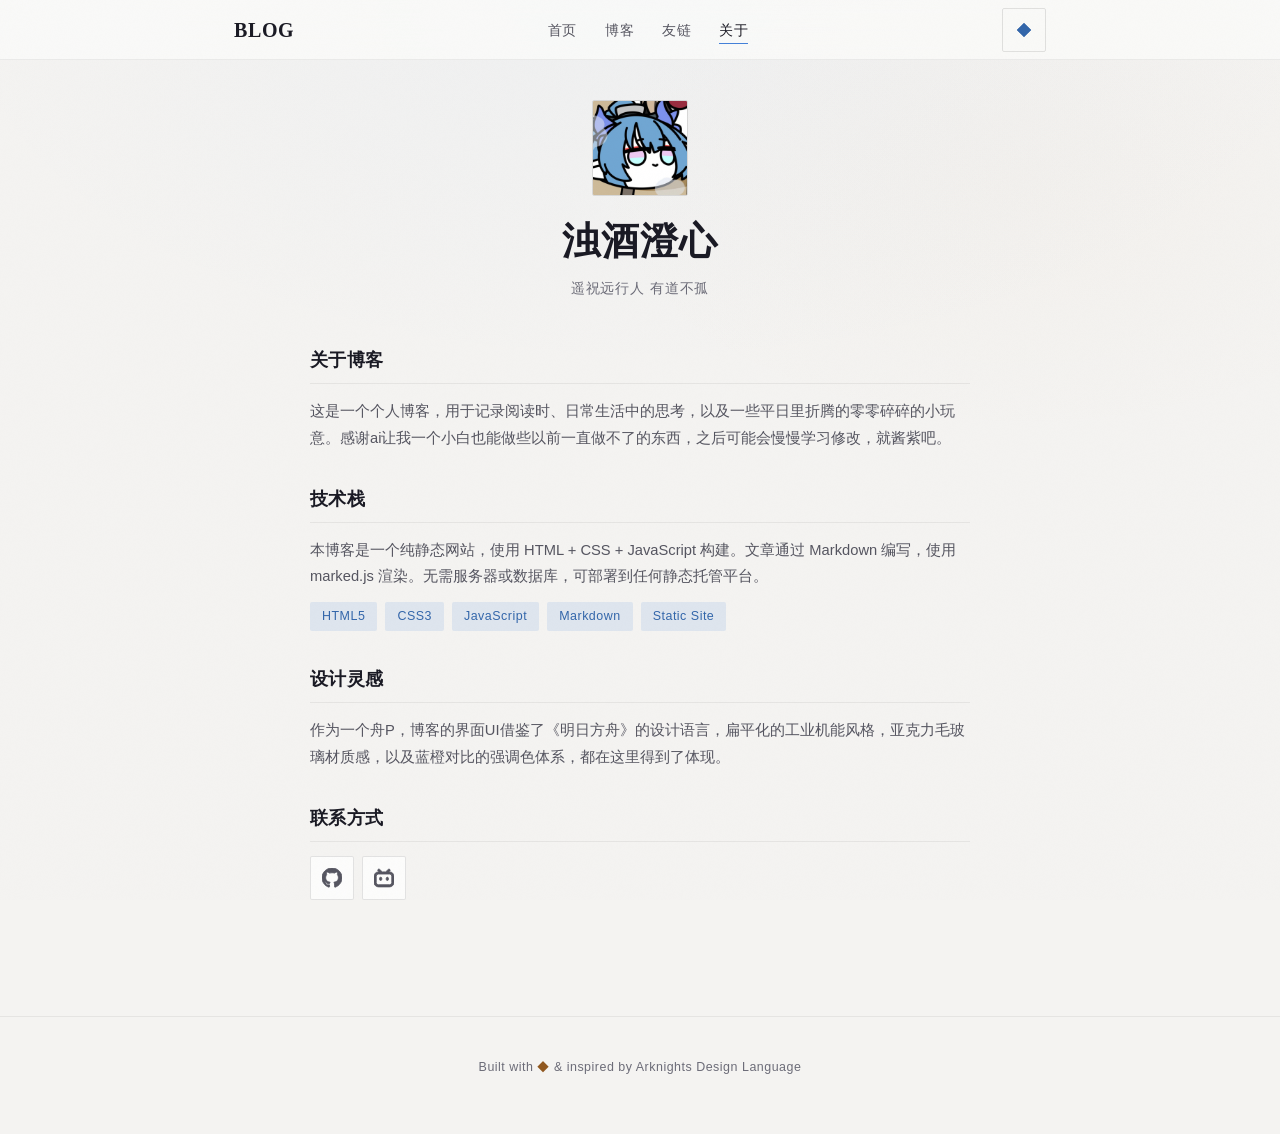
==== about.html @ 20bf6dd0 "Initial blog commit — Arknights-inspired static blog Co-Authored-By: Claude Opus 4.7 <noreply@anthro" ====
<!DOCTYPE html>
<html lang="zh-CN">
<head>
  <meta charset="UTF-8">
  <meta name="viewport" content="width=device-width, initial-scale=1.0">
  <meta name="description" content="关于我和这个博客">
  <meta property="og:title" content="关于 - 浊酒澄心">
  <meta property="og:description" content="遥祝远行人 有道不孤">
  <meta property="og:type" content="website">
  <meta name="twitter:card" content="summary">
  <link rel="icon" href="data:image/svg+xml,<svg xmlns='http://www.w3.org/2000/svg' viewBox='0 0 32 32'><rect width='32' height='32' rx='4' fill='%230d0d14'/><polygon points='16,6 22,16 16,26 10,16' fill='%235599ee'/></svg>">
  <title>关于 - 博客</title>
  <link rel="stylesheet" href="css/style.css">
  <script src="js/theme.js"></script>
  <script src="js/utils.js"></script>
</head>
<body>

  <a href="#main-content" class="skip-link">跳转到主要内容</a>

  <nav class="nav">
    <div class="nav-inner">
      <a href="index.html" class="nav-brand">BLOG</a>
      <ul class="nav-links">
        <li><a href="index.html">首页</a></li>
        <li><a href="blog.html">博客</a></li>
        <li><a href="links.html">友链</a></li>
        <li><a href="about.html" class="active">关于</a></li>
      </ul>
      <button class="nav-toggle" id="nav-toggle" aria-label="菜单" aria-expanded="false">
        <span></span>
      </button>
      <span id="theme-toggle-container"></span>
    </div>
  </nav>

  <main id="main-content" class="about-page">
    <header class="about-header">
      <div class="about-avatar">
        <img src="images/head.jpg" alt="头像">
      </div>
      <h1 class="about-name">浊酒澄心</h1>
      <p class="about-tagline">遥祝远行人 有道不孤</p>
    </header>

    <div class="about-body">
      <section class="about-section">
        <h2 class="about-section-title">关于博客</h2>
        <p>
          这是一个个人博客，用于记录阅读时、日常生活中的思考，以及一些平日里折腾的零零碎碎的小玩意。感谢ai让我一个小白也能做些以前一直做不了的东西，之后可能会慢慢学习修改，就酱紫吧。
        </p>
      </section>

      <section class="about-section">
        <h2 class="about-section-title">技术栈</h2>
        <p>
          本博客是一个纯静态网站，使用 HTML + CSS + JavaScript 构建。文章通过 Markdown 编写，使用 marked.js 渲染。无需服务器或数据库，可部署到任何静态托管平台。
        </p>
        <div class="about-tags">
          <span class="about-tag">HTML5</span>
          <span class="about-tag">CSS3</span>
          <span class="about-tag">JavaScript</span>
          <span class="about-tag">Markdown</span>
          <span class="about-tag">Static Site</span>
        </div>
      </section>

      <section class="about-section">
        <h2 class="about-section-title">设计灵感</h2>
        <p>
          作为一个舟P，博客的界面UI借鉴了《明日方舟》的设计语言，扁平化的工业机能风格，亚克力毛玻璃材质感，以及蓝橙对比的强调色体系，都在这里得到了体现。
        </p>
      </section>

      <section class="about-section">
        <h2 class="about-section-title">联系方式</h2>
        <div class="about-links">
          <!-- GitHub -->
          <a href="https://github.com/a1329425635" target="_blank" rel="noopener noreferrer" class="about-icon-link" title="GitHub" aria-label="GitHub 主页">
            <svg viewBox="0 0 24 24" fill-rule="evenodd" xmlns="http://www.w3.org/2000/svg">
              <path d="M12 0c6.63 0 12 5.276 12 11.79-.001 5.067-3.29 9.567-8.175 11.187-.6.118-.825-.25-.825-.56 0-.398.015-1.665.015-3.242 0-1.105-.375-1.813-.81-2.181 2.67-.295 5.475-1.297 5.475-5.822 0-1.297-.465-2.344-1.23-3.169.12-.295.54-1.503-.12-3.125 0 0-1.005-.324-3.3 1.209a11.32 11.32 0 00-3-.398c-1.02 0-2.04.133-3 .398-2.295-1.518-3.3-1.209-3.3-1.209-.66 1.622-.24 2.83-.12 3.125-.765.825-1.23 1.887-1.23 3.169 0 4.51 2.79 5.527 5.46 5.822-.345.294-.66.81-.765 1.577-.69.31-2.415.81-3.495-.973-.225-.354-.9-1.223-1.845-1.209-1.005.015-.405.56.015.781.51.28 1.095 1.327 1.23 1.666.24.663 1.02 1.93 4.035 1.385 0 .988.015 1.916.015 2.196 0 .31-.225.664-.825.56C3.303 21.374-.003 16.867 0 11.791 0 5.276 5.37 0 12 0z"/>
            </svg>
          </a>
          <!-- Bilibili -->
          <a href="https://space.bilibili.com/282047049" target="_blank" rel="noopener noreferrer" class="about-icon-link" title="Bilibili" aria-label="Bilibili 主页">
            <svg viewBox="0 0 24 24" fill-rule="evenodd" xmlns="http://www.w3.org/2000/svg">
              <path clip-rule="evenodd" d="M4.977 3.561a1.31 1.31 0 111.818-1.884l2.828 2.728c.08.078.149.163.205.254h4.277a1.32 1.32 0 01.205-.254l2.828-2.728a1.31 1.31 0 011.818 1.884L17.82 4.66h.848A5.333 5.333 0 0124 9.992v7.34a5.333 5.333 0 01-5.333 5.334H5.333A5.333 5.333 0 010 17.333V9.992a5.333 5.333 0 015.333-5.333h.781L4.977 3.56zm.356 3.67a2.667 2.667 0 00-2.666 2.667v7.529a2.667 2.667 0 002.666 2.666h13.334a2.667 2.667 0 002.666-2.666v-7.53a2.667 2.667 0 00-2.666-2.666H5.333zm1.334 5.192a1.333 1.333 0 112.666 0v1.192a1.333 1.333 0 11-2.666 0v-1.192zM16 11.09c-.736 0-1.333.597-1.333 1.333v1.192a1.333 1.333 0 102.666 0v-1.192c0-.736-.597-1.333-1.333-1.333z"/>
            </svg>
          </a>
        </div>
      </section>
    </div>
  </main>

  <footer class="footer">
    <div class="footer-inner">
      <p class="footer-text">
        Built with <span class="footer-accent">◆</span> &
        inspired by Arknights Design Language
      </p>
    </div>
  </footer>

</body>
</html>
---- css/style.css ----
/* ============================================================
   Arknights-Inspired Blog Design System
   Core palette: black/white/gray + blue & orange accents
   ============================================================ */

/* ----- CSS Custom Properties ----- */
:root {
  /* Background */
  --bg-deep: #08080c;
  --bg-primary: #0d0d14;
  --bg-secondary: #111318;
  --bg-elevated: #161820;
  --bg-card: rgba(18, 20, 28, 0.65);
  --bg-card-hover: rgba(24, 26, 36, 0.78);
  --bg-nav: rgba(8, 8, 14, 0.82);

  /* Text */
  --text-primary: #e6e6ed;
  --text-secondary: #9a9aa8;
  --text-muted: #888895;
  --text-dim: #5c5c6a;

  /* Accent - Blue (primary interactive) */
  --accent-blue: #5599ee;
  --accent-blue-bright: #6db3ff;
  --accent-blue-dim: #3366aa;
  --accent-blue-glow: rgba(85, 153, 238, 0.15);

  /* Accent - Orange/Amber (highlights, dates, special markers) */
  --accent-amber: #e0a050;
  --accent-amber-bright: #f0b860;
  --accent-amber-dim: #a07030;
  --accent-amber-glow: rgba(224, 160, 80, 0.12);

  /* Borders */
  --border-hairline: rgba(255, 255, 255, 0.05);
  --border-subtle: rgba(255, 255, 255, 0.08);
  --border-card: rgba(255, 255, 255, 0.10);
  --border-active: rgba(255, 255, 255, 0.15);

  /* Typography */
  --font-serif: 'Noto Serif SC', 'Source Han Serif SC', 'STSong', 'SimSun', Georgia, 'Times New Roman', serif;
  --font-sans: 'Noto Sans SC', 'Source Han Sans SC', 'PingFang SC', 'Microsoft YaHei', 'Helvetica Neue', Helvetica, Arial, sans-serif;
  --font-mono: 'JetBrains Mono', 'Fira Code', 'Cascadia Code', 'SF Mono', 'Consolas', 'Courier New', monospace;

  /* Spacing */
  --max-width: 860px;
  --max-width-narrow: 720px;
  --nav-height: 60px;

  /* Animation */
  --ease-out-expo: cubic-bezier(0.16, 1, 0.3, 1);
  --ease-out-quint: cubic-bezier(0.22, 1, 0.36, 1);
  --duration-fast: 150ms;
  --duration-normal: 300ms;
  --duration-slow: 380ms;
}

/* ----- Light Theme ----- */
[data-theme="light"] {
  --bg-deep: #f4f3f1;
  --bg-primary: #fafaf9;
  --bg-secondary: #f0efed;
  --bg-elevated: #e8e7e4;
  --bg-card: rgba(255, 255, 255, 0.72);
  --bg-card-hover: rgba(255, 255, 255, 0.9);
  --bg-nav: rgba(250, 250, 249, 0.88);

  --text-primary: #1a1a24;
  --text-secondary: #555560;
  --text-muted: #6c6c78;
  --text-dim: #9a9aa4;

  --accent-blue: #4480d8;
  --accent-blue-bright: #5590ee;
  --accent-blue-dim: #3366aa;
  --accent-blue-glow: rgba(68, 128, 216, 0.12);

  --accent-amber: #c07828;
  --accent-amber-bright: #d89038;
  --accent-amber-dim: #905820;
  --accent-amber-glow: rgba(192, 120, 40, 0.08);

  --border-hairline: rgba(0, 0, 0, 0.06);
  --border-subtle: rgba(0, 0, 0, 0.08);
  --border-card: rgba(0, 0, 0, 0.10);
  --border-active: rgba(0, 0, 0, 0.16);
}

/* Reduce noise in light mode */
[data-theme="light"] body::after {
  opacity: 0.012;
}

/* Light mode background gradient */
[data-theme="light"] body::before {
  background:
    radial-gradient(ellipse 80% 60% at 50% 0%, rgba(68, 128, 216, 0.03) 0%, transparent 70%),
    radial-gradient(ellipse 60% 50% at 80% 20%, rgba(192, 120, 40, 0.02) 0%, transparent 60%),
    var(--bg-deep);
}

/* Light mode hero glow */
[data-theme="light"] .hero::before {
  background: radial-gradient(circle, rgba(68, 128, 216, 0.04) 0%, transparent 70%);
}

/* Light mode card shadow */
[data-theme="light"] .post-card {
  box-shadow: 0 1px 3px rgba(0, 0, 0, 0.04), 0 1px 2px rgba(0, 0, 0, 0.03);
}
[data-theme="light"] .post-card:hover {
  box-shadow: 0 4px 16px rgba(0, 0, 0, 0.06), 0 1px 3px rgba(0, 0, 0, 0.04);
}

/* Light mode code & pre backgrounds */
[data-theme="light"] .post-body code {
  background: rgba(0, 0, 0, 0.05);
  color: var(--accent-amber);
}
[data-theme="light"] .post-body pre {
  background: rgba(0, 0, 0, 0.03);
}
[data-theme="light"] .post-body pre code {
  color: var(--text-secondary);
}

/* Light mode blockquote */
[data-theme="light"] .post-body blockquote {
  background: rgba(192, 120, 40, 0.05);
}

/* Light mode admin inputs */
[data-theme="light"] .admin-input {
  background: rgba(0, 0, 0, 0.03);
  color: var(--text-primary);
}
[data-theme="light"] .admin-input::placeholder {
  color: var(--text-dim);
}
[data-theme="light"] .admin-editor-preview {
  background: rgba(0, 0, 0, 0.02);
}

/* Light mode tag backgrounds */
[data-theme="light"] .post-card-tag,
[data-theme="light"] .post-tag {
  background: rgba(68, 128, 216, 0.08);
}
[data-theme="light"] .admin-post-item-status.published {
  background: rgba(68, 128, 216, 0.1);
}
[data-theme="light"] .admin-post-item-status.draft {
  background: rgba(192, 120, 40, 0.1);
}

/* Light mode scrollbar */
[data-theme="light"] ::-webkit-scrollbar-track {
  background: var(--bg-secondary);
}
[data-theme="light"] ::-webkit-scrollbar-thumb {
  background: rgba(0, 0, 0, 0.15);
}
[data-theme="light"] ::-webkit-scrollbar-thumb:hover {
  background: rgba(0, 0, 0, 0.25);
}

/* Light mode hr diamond background fix */
[data-theme="light"] .post-body hr::after {
  background: var(--bg-deep);
}

/* Light mode selection */
[data-theme="light"] ::selection {
  background: rgba(68, 128, 216, 0.18);
  color: var(--accent-blue-dim);
}

/* ----- Theme Toggle Button ----- */
.theme-toggle {
  display: flex;
  align-items: center;
  justify-content: center;
  width: 44px;
  height: 44px;
  background: none;
  border: 1px solid var(--border-card);
  border-radius: 2px;
  cursor: pointer;
  color: var(--text-muted);
  font-size: 0.85rem;
  transition: all var(--duration-fast) var(--ease-out-quint);
  position: relative;
  overflow: hidden;
  flex-shrink: 0;
}

.theme-toggle:hover {
  border-color: var(--border-active);
  color: var(--text-primary);
}

.theme-toggle-icon {
  position: relative;
  width: 16px;
  height: 16px;
  display: flex;
  align-items: center;
  justify-content: center;
  transition: transform var(--duration-normal) var(--ease-out-expo);
}

/* Dark mode: show moon-like diamond outline */
.theme-toggle-icon::before {
  content: '';
  width: 10px;
  height: 10px;
  border: 1.5px solid currentColor;
  transform: rotate(45deg);
  transition: all var(--duration-normal) var(--ease-out-expo);
}

/* Light mode: show filled diamond */
[data-theme="light"] .theme-toggle-icon::before {
  background: currentColor;
  border-color: currentColor;
}

[data-theme="light"] .theme-toggle {
  color: var(--accent-amber);
}
[data-theme="dark"] .theme-toggle,
:root .theme-toggle {
  color: var(--accent-blue-dim);
}

/* ----- Reset & Base ----- */
*,
*::before,
*::after {
  box-sizing: border-box;
  margin: 0;
  padding: 0;
}

html {
  scroll-behavior: smooth;
  -webkit-font-smoothing: antialiased;
  -moz-osx-font-smoothing: grayscale;
}

body {
  font-family: var(--font-sans);
  font-size: 16px;
  line-height: 1.7;
  color: var(--text-primary);
  background: var(--bg-deep);
  min-height: 100vh;
  transition: background var(--duration-normal) var(--ease-out-quint),
              color var(--duration-normal) var(--ease-out-quint);
  -webkit-tap-highlight-color: transparent;
}

/* ----- Background Texture Layer ----- */
body::before {
  content: '';
  position: fixed;
  inset: 0;
  z-index: -2;
  background:
    radial-gradient(ellipse 80% 60% at 50% 0%, rgba(85, 153, 238, 0.04) 0%, transparent 70%),
    radial-gradient(ellipse 60% 50% at 80% 20%, rgba(224, 160, 80, 0.02) 0%, transparent 60%),
    var(--bg-deep);
}

/* Noise grain overlay */
body::after {
  content: '';
  position: fixed;
  inset: 0;
  z-index: 9998;
  pointer-events: none;
  opacity: 0.028;
  background-image: url("data:image/svg+xml,%3Csvg viewBox='0 0 256 256' xmlns='http://www.w3.org/2000/svg'%3E%3Cfilter id='noise'%3E%3CfeTurbulence type='fractalNoise' baseFrequency='0.9' numOctaves='4' stitchTiles='stitch'/%3E%3C/filter%3E%3Crect width='100%25' height='100%25' filter='url(%23noise)'/%3E%3C/svg%3E");
  background-repeat: repeat;
  background-size: 256px 256px;
}

/* ----- Focus Styles ----- */
:focus-visible {
  outline: 2px solid var(--accent-blue);
  outline-offset: 2px;
}

:focus:not(:focus-visible) {
  outline: none;
}

/* ----- Skip Link ----- */
.skip-link {
  position: absolute;
  top: -100%;
  left: 16px;
  z-index: 10001;
  padding: 8px 16px;
  background: var(--accent-blue);
  color: #fff;
  font-size: 0.85rem;
  border-radius: 2px;
  text-decoration: none;
  font-family: var(--font-sans);
}
.skip-link:focus {
  top: 8px;
}

/* ----- Selection ----- */
::selection {
  background: var(--accent-blue-glow);
  color: var(--accent-blue-bright);
}

/* ----- Links ----- */
a {
  color: var(--accent-blue);
  text-decoration: none;
  transition: color var(--duration-fast) var(--ease-out-quint);
}
a:hover {
  color: var(--accent-blue-bright);
}

/* ----- Typography ----- */
h1, h2, h3, h4, h5, h6 {
  font-family: var(--font-serif);
  font-weight: 700;
  line-height: 1.35;
  color: var(--text-primary);
}

h1 { font-size: 2.6rem; letter-spacing: 0.02em; }
h2 { font-size: 2rem; letter-spacing: 0.01em; }
h3 { font-size: 1.5rem; }
h4 { font-size: 1.2rem; }

p { margin-bottom: 1rem; }

/* Screen reader only */
.sr-only {
  position: absolute;
  width: 1px;
  height: 1px;
  padding: 0;
  margin: -1px;
  overflow: hidden;
  clip: rect(0, 0, 0, 0);
  white-space: nowrap;
  border: 0;
}

/* ----- Navigation ----- */
.nav {
  position: fixed;
  top: 0;
  left: 0;
  right: 0;
  z-index: 1000;
  height: var(--nav-height);
  background: var(--bg-nav);
  backdrop-filter: blur(20px) saturate(180%);
  -webkit-backdrop-filter: blur(20px) saturate(180%);
  border-bottom: 1px solid var(--border-hairline);
  padding-top: env(safe-area-inset-top, 0px);
}

@supports (padding-top: env(safe-area-inset-top, 0px)) {
  .nav {
    height: calc(var(--nav-height) + env(safe-area-inset-top, 0px));
  }
}

.nav-inner {
  max-width: var(--max-width);
  margin: 0 auto;
  padding: 0 24px;
  height: 100%;
  display: flex;
  align-items: center;
  justify-content: space-between;
}

.nav-brand {
  font-family: var(--font-serif);
  font-size: 1.25rem;
  font-weight: 700;
  color: var(--text-primary);
  letter-spacing: 0.03em;
  transition: color var(--duration-fast);
}
.nav-brand:hover {
  color: var(--accent-blue-bright);
}

.nav-links {
  display: flex;
  gap: 28px;
  list-style: none;
  align-items: center;
}

.nav-links a {
  font-size: 0.875rem;
  color: var(--text-secondary);
  letter-spacing: 0.04em;
  text-transform: uppercase;
  position: relative;
  padding: 4px 0;
  transition: color var(--duration-fast);
}

.nav-links a::after {
  content: '';
  position: absolute;
  bottom: -2px;
  left: 0;
  width: 0;
  height: 1px;
  background: var(--accent-blue);
  transition: width var(--duration-normal) var(--ease-out-expo);
}

.nav-links a:hover,
.nav-links a.active {
  color: var(--text-primary);
}
.nav-links a:hover::after,
.nav-links a.active::after {
  width: 100%;
}

/* Mobile menu toggle */
.nav-toggle {
  display: none;
  background: none;
  border: 1px solid var(--border-card);
  color: var(--text-secondary);
  cursor: pointer;
  padding: 8px;
  border-radius: 2px;
  width: 44px;
  height: 44px;
  align-items: center;
  justify-content: center;
  flex-shrink: 0;
}

.nav-toggle:hover {
  border-color: var(--border-active);
  color: var(--text-primary);
}

.nav-toggle span {
  display: block;
  width: 18px;
  height: 1.5px;
  background: currentColor;
  position: relative;
  transition: background var(--duration-fast);
}

.nav-toggle span::before,
.nav-toggle span::after {
  content: '';
  position: absolute;
  left: 0;
  width: 100%;
  height: 1.5px;
  background: currentColor;
  transition: transform var(--duration-normal) var(--ease-out-quint);
}

.nav-toggle span::before { top: -6px; }
.nav-toggle span::after { top: 6px; }

/* Hamburger open state */
.nav-toggle.open span { background: transparent; }
.nav-toggle.open span::before { transform: translateY(6px) rotate(45deg); }
.nav-toggle.open span::after { transform: translateY(-6px) rotate(-45deg); }

/* ----- Hero Section ----- */
.hero {
  padding: 140px 24px 80px;
  text-align: center;
  position: relative;
  overflow: hidden;
}

.hero::before {
  content: '';
  position: absolute;
  top: 50%;
  left: 50%;
  transform: translate(-50%, -50%);
  width: 600px;
  height: 600px;
  background: radial-gradient(circle, rgba(85, 153, 238, 0.03) 0%, transparent 70%);
  pointer-events: none;
}

.hero-title {
  font-family: var(--font-serif);
  font-size: clamp(2.4rem, 5vw, 3.6rem);
  font-weight: 900;
  color: var(--text-primary);
  letter-spacing: 0.04em;
  margin-bottom: 16px;
  position: relative;
}

.hero-title-accent {
  color: var(--accent-blue);
}

.hero-subtitle {
  font-size: 1.05rem;
  color: var(--text-secondary);
  font-weight: 400;
  letter-spacing: 0.06em;
  margin-bottom: 32px;
}

/* Hero geometric decoration - corner brackets */
.hero-decoration {
  display: inline-block;
  position: relative;
  width: 60px;
  height: 60px;
  margin: 0 auto 8px;
  opacity: 0.5;
}

.hero-decoration::before,
.hero-decoration::after {
  content: '';
  position: absolute;
  width: 20px;
  height: 20px;
  border-color: var(--border-card);
  border-style: solid;
}
.hero-decoration::before {
  top: 0;
  left: 0;
  border-width: 1px 0 0 1px;
}
.hero-decoration::after {
  bottom: 0;
  right: 0;
  border-width: 0 1px 1px 0;
}

/* Hero diamond dots */
.hero-dots {
  display: flex;
  gap: 12px;
  justify-content: center;
  margin-top: 24px;
}

.hero-dot {
  width: 4px;
  height: 4px;
  background: var(--border-active);
  transform: rotate(45deg);
}

.hero-dot:nth-child(2) {
  background: var(--accent-blue-dim);
}
.hero-dot:nth-child(4) {
  background: var(--accent-amber-dim);
}

/* ----- Layout ----- */
.container {
  max-width: var(--max-width);
  margin: 0 auto;
  padding: 0 24px;
}

.container-narrow {
  max-width: var(--max-width-narrow);
}

/* ----- Post List Section ----- */
.post-list-section {
  padding: 0 0 80px;
}

.section-header {
  display: flex;
  align-items: center;
  gap: 16px;
  margin-bottom: 36px;
}

.section-header-line {
  flex: 1;
  height: 1px;
  background: var(--border-subtle);
}

.section-header-text {
  font-family: var(--font-sans);
  font-size: 0.75rem;
  color: var(--text-muted);
  letter-spacing: 0.1em;
  text-transform: uppercase;
  white-space: nowrap;
}

/* ----- Post Card ----- */
.post-card {
  display: block;
  position: relative;
  background: var(--bg-card);
  backdrop-filter: blur(12px);
  -webkit-backdrop-filter: blur(12px);
  border: 1px solid var(--border-card);
  border-radius: 2px;
  padding: 28px 32px;
  margin-bottom: 16px;
  transition:
    background var(--duration-normal) var(--ease-out-quint),
    border-color var(--duration-normal) var(--ease-out-quint),
    transform var(--duration-normal) var(--ease-out-quint);
  overflow: hidden;
}

.post-card::before {
  content: '';
  position: absolute;
  top: 0;
  left: 0;
  width: 3px;
  height: 0;
  background: var(--accent-blue);
  transition: height var(--duration-slow) var(--ease-out-expo);
}

.post-card:hover {
  background: var(--bg-card-hover);
  border-color: var(--border-active);
  transform: translateY(-2px);
}

.post-card:hover::before {
  height: 100%;
}

/* Card corner accent */
.post-card::after {
  content: '';
  position: absolute;
  top: 10px;
  right: 14px;
  width: 8px;
  height: 8px;
  border-right: 1px solid var(--border-hairline);
  border-top: 1px solid var(--border-hairline);
  opacity: 0;
  transition: opacity var(--duration-normal);
}
.post-card:hover::after {
  opacity: 1;
}

.post-card-meta {
  display: flex;
  align-items: center;
  gap: 14px;
  margin-bottom: 10px;
  font-size: 0.8rem;
  color: var(--text-muted);
}

.post-card-date {
  color: var(--accent-amber);
  font-family: var(--font-mono);
  font-size: 0.78rem;
  letter-spacing: 0.02em;
}

.post-card-tags {
  display: flex;
  gap: 8px;
  flex-wrap: wrap;
}

.post-card-tag {
  display: inline-block;
  font-size: 0.7rem;
  color: var(--accent-blue-dim);
  background: rgba(85, 153, 238, 0.08);
  padding: 2px 10px;
  border-radius: 2px;
  letter-spacing: 0.04em;
  text-transform: uppercase;
}

.post-card-title {
  font-family: var(--font-serif);
  font-size: 1.35rem;
  font-weight: 700;
  color: var(--text-primary);
  margin-bottom: 10px;
  letter-spacing: 0.01em;
  line-height: 1.4;
}

.post-card-excerpt {
  font-size: 0.9rem;
  color: var(--text-secondary);
  line-height: 1.65;
  display: -webkit-box;
  -webkit-line-clamp: 2;
  -webkit-box-orient: vertical;
  overflow: hidden;
}

.post-card-readmore {
  display: inline-flex;
  align-items: center;
  gap: 6px;
  margin-top: 14px;
  font-size: 0.8rem;
  color: var(--accent-blue);
  letter-spacing: 0.04em;
  text-transform: uppercase;
  transition: gap var(--duration-fast);
}

.post-card:hover .post-card-readmore {
  gap: 10px;
}

.post-card-readmore-arrow {
  display: inline-block;
  transition: transform var(--duration-fast);
}
.post-card:hover .post-card-readmore-arrow {
  transform: translateX(3px);
}

/* ----- Empty State ----- */
.empty-state {
  text-align: center;
  padding: 60px 24px;
  color: var(--text-muted);
}

.empty-state-icon {
  font-size: 3rem;
  margin-bottom: 16px;
  opacity: 0.4;
}

.empty-state-text {
  font-family: var(--font-serif);
  font-size: 1.1rem;
  color: var(--text-secondary);
}

/* ----- Single Post Page ----- */
.post-header {
  padding: 120px 24px 40px;
  text-align: center;
}

.post-header-back {
  display: inline-flex;
  align-items: center;
  gap: 6px;
  font-size: 0.8rem;
  color: var(--text-muted);
  letter-spacing: 0.06em;
  text-transform: uppercase;
  margin-bottom: 24px;
  transition: color var(--duration-fast);
}

.post-header-back:hover {
  color: var(--accent-blue);
}

.post-title {
  font-family: var(--font-serif);
  font-size: clamp(2rem, 4vw, 2.8rem);
  font-weight: 900;
  color: var(--text-primary);
  letter-spacing: 0.02em;
  line-height: 1.3;
  margin-bottom: 20px;
}

.post-meta {
  display: flex;
  align-items: center;
  justify-content: center;
  gap: 16px;
  flex-wrap: wrap;
  font-size: 0.85rem;
  color: var(--text-muted);
}

.post-meta-date {
  color: var(--accent-amber);
  font-family: var(--font-mono);
  font-size: 0.82rem;
}

.post-meta-sep {
  color: var(--text-dim);
}

.post-meta-reading {
  font-size: 0.8rem;
}

.post-tags {
  display: flex;
  gap: 8px;
  justify-content: center;
  margin-top: 14px;
}

.post-tag {
  font-size: 0.7rem;
  color: var(--accent-blue-dim);
  background: rgba(85, 153, 238, 0.08);
  padding: 3px 12px;
  border-radius: 2px;
  letter-spacing: 0.06em;
  text-transform: uppercase;
}

/* Post content area */
.post-content {
  padding: 0 24px 80px;
}

.post-body {
  max-width: var(--max-width-narrow);
  margin: 0 auto;
}

/* Post content typography */
.post-body h2 {
  font-size: 1.6rem;
  margin: 48px 0 16px;
  padding-bottom: 12px;
  border-bottom: 1px solid var(--border-hairline);
}

.post-body h3 {
  font-size: 1.25rem;
  margin: 36px 0 12px;
}

.post-body p {
  margin-bottom: 1.25rem;
  line-height: 1.85;
  color: var(--text-secondary);
}

.post-body strong {
  color: var(--text-primary);
}

.post-body a {
  border-bottom: 1px solid var(--accent-blue-dim);
}
.post-body a:hover {
  border-bottom-color: var(--accent-blue);
}

.post-body img {
  max-width: 100%;
  height: auto;
  border-radius: 2px;
  margin: 24px 0;
  border: 1px solid var(--border-subtle);
}

.post-body blockquote {
  margin: 24px 0;
  padding: 16px 24px;
  border-left: 3px solid var(--accent-amber);
  background: rgba(224, 160, 80, 0.04);
  font-style: italic;
  color: var(--text-secondary);
}

.post-body blockquote p {
  margin-bottom: 0;
}

.post-body code {
  font-family: var(--font-mono);
  font-size: 0.85em;
  background: rgba(255, 255, 255, 0.06);
  padding: 2px 6px;
  border-radius: 2px;
  color: var(--accent-amber);
}

.post-body pre {
  margin: 24px 0;
  padding: 20px 24px;
  background: rgba(0, 0, 0, 0.4);
  border: 1px solid var(--border-subtle);
  border-radius: 2px;
  overflow-x: auto;
  position: relative;
}

.post-body pre::before {
  content: '';
  position: absolute;
  top: 0;
  left: 0;
  width: 100%;
  height: 1px;
  background: linear-gradient(90deg, transparent, var(--border-card), transparent);
}

.post-body pre code {
  background: none;
  padding: 0;
  color: var(--text-secondary);
  font-size: 0.82rem;
  line-height: 1.6;
}

.post-body ul,
.post-body ol {
  margin: 16px 0;
  padding-left: 24px;
  color: var(--text-secondary);
}

.post-body li {
  margin-bottom: 6px;
}

.post-body ul li::marker {
  color: var(--accent-blue-dim);
}

.post-body hr {
  border: none;
  height: 1px;
  background: var(--border-hairline);
  margin: 48px 0;
  position: relative;
}

.post-body hr::after {
  content: '◆';
  position: absolute;
  top: 50%;
  left: 50%;
  transform: translate(-50%, -50%) rotate(45deg) scale(0.5);
  color: var(--text-dim);
  background: var(--bg-deep);
  padding: 0 12px;
  font-size: 0.5rem;
}

/* Post footer / back link */
.post-footer {
  text-align: center;
  padding: 40px 24px 80px;
  border-top: 1px solid var(--border-hairline);
}

/* ----- Footer ----- */
.footer {
  border-top: 1px solid var(--border-hairline);
  padding: 40px 24px;
  text-align: center;
}

.footer-inner {
  max-width: var(--max-width);
  margin: 0 auto;
  display: flex;
  flex-direction: column;
  gap: 8px;
  align-items: center;
}

.footer-text {
  font-size: 0.78rem;
  color: var(--text-muted);
  letter-spacing: 0.04em;
}

.footer-accent {
  color: var(--accent-amber-dim);
}

/* ----- Admin Panel ----- */
.admin-body {
  background: var(--bg-primary);
}

.admin-container {
  max-width: var(--max-width);
  margin: 0 auto;
  padding: 100px 24px 60px;
}

.admin-login {
  max-width: 400px;
  margin: 120px auto 0;
  text-align: center;
}

.admin-login-card {
  background: var(--bg-card);
  backdrop-filter: blur(12px);
  -webkit-backdrop-filter: blur(12px);
  border: 1px solid var(--border-card);
  border-radius: 2px;
  padding: 40px 32px;
}

.admin-login-title {
  font-family: var(--font-serif);
  font-size: 1.5rem;
  margin-bottom: 24px;
  color: var(--text-primary);
}

.admin-input {
  width: 100%;
  padding: 12px 16px;
  background: rgba(0, 0, 0, 0.3);
  border: 1px solid var(--border-card);
  border-radius: 2px;
  color: var(--text-primary);
  font-family: var(--font-sans);
  font-size: 0.9rem;
  outline: none;
  transition: border-color var(--duration-fast);
}

.admin-input:focus {
  border-color: var(--accent-blue);
}

.admin-input::placeholder {
  color: var(--text-dim);
}

.admin-btn {
  display: inline-flex;
  align-items: center;
  justify-content: center;
  gap: 8px;
  padding: 10px 24px;
  font-family: var(--font-sans);
  font-size: 0.85rem;
  font-weight: 600;
  letter-spacing: 0.04em;
  text-transform: uppercase;
  border: 1px solid;
  border-radius: 2px;
  cursor: pointer;
  transition: all var(--duration-fast) var(--ease-out-quint);
}

.admin-btn-primary {
  background: var(--accent-blue);
  border-color: var(--accent-blue);
  color: #fff;
}
.admin-btn-primary:hover {
  background: var(--accent-blue-bright);
  border-color: var(--accent-blue-bright);
}

.admin-btn-secondary {
  background: transparent;
  border-color: var(--border-card);
  color: var(--text-secondary);
}
.admin-btn-secondary:hover {
  border-color: var(--border-active);
  color: var(--text-primary);
}

.admin-btn-danger {
  background: transparent;
  border-color: rgba(220, 80, 60, 0.3);
  color: #d05040;
}
.admin-btn-danger:hover {
  background: rgba(220, 80, 60, 0.1);
  border-color: rgba(220, 80, 60, 0.5);
}

.admin-btn-small {
  padding: 6px 14px;
  font-size: 0.75rem;
}

.admin-toolbar {
  display: flex;
  align-items: center;
  justify-content: space-between;
  margin-bottom: 28px;
  flex-wrap: wrap;
  gap: 12px;
}

.admin-toolbar-title {
  font-family: var(--font-serif);
  font-size: 1.5rem;
  color: var(--text-primary);
}

.admin-toolbar-actions {
  display: flex;
  gap: 10px;
  flex-wrap: wrap;
}

/* Post list in admin */
.admin-post-list {
  display: flex;
  flex-direction: column;
  gap: 8px;
}

.admin-post-item {
  display: flex;
  align-items: center;
  justify-content: space-between;
  padding: 14px 20px;
  background: var(--bg-card);
  border: 1px solid var(--border-subtle);
  border-radius: 2px;
  gap: 16px;
  transition: border-color var(--duration-fast);
}

.admin-post-item:hover {
  border-color: var(--border-card);
}

.admin-post-info {
  flex: 1;
  min-width: 0;
}

.admin-post-item-title {
  font-family: var(--font-serif);
  font-size: 0.95rem;
  color: var(--text-primary);
  white-space: nowrap;
  overflow: hidden;
  text-overflow: ellipsis;
}

.admin-post-item-meta {
  font-size: 0.75rem;
  color: var(--text-muted);
  margin-top: 2px;
}

.admin-post-item-status {
  font-size: 0.7rem;
  padding: 2px 8px;
  border-radius: 2px;
  letter-spacing: 0.04em;
}

.admin-post-item-status.published {
  color: var(--accent-blue-dim);
  background: rgba(85, 153, 238, 0.1);
}

.admin-post-item-status.draft {
  color: var(--accent-amber-dim);
  background: rgba(224, 160, 80, 0.1);
}

.admin-post-actions {
  display: flex;
  gap: 8px;
  flex-shrink: 0;
}

/* Editor */
.admin-editor {
  background: var(--bg-card);
  backdrop-filter: blur(12px);
  -webkit-backdrop-filter: blur(12px);
  border: 1px solid var(--border-card);
  border-radius: 2px;
  padding: 28px;
  margin-top: 16px;
}

.admin-editor-header {
  margin-bottom: 20px;
}

.admin-editor-title {
  font-family: var(--font-serif);
  font-size: 1.25rem;
  color: var(--text-primary);
  margin-bottom: 4px;
}

.admin-form-group {
  margin-bottom: 18px;
}

.admin-label {
  display: block;
  font-size: 0.75rem;
  color: var(--text-muted);
  letter-spacing: 0.06em;
  text-transform: uppercase;
  margin-bottom: 6px;
}

.admin-input-row {
  display: grid;
  grid-template-columns: 1fr 1fr;
  gap: 14px;
}

textarea.admin-input {
  resize: vertical;
  min-height: 360px;
  font-family: var(--font-mono);
  font-size: 0.85rem;
  line-height: 1.7;
}

.admin-editor-preview {
  margin-top: 24px;
  padding: 28px;
  background: rgba(0, 0, 0, 0.2);
  border: 1px solid var(--border-hairline);
  border-radius: 2px;
}

.admin-editor-preview-title {
  font-size: 0.75rem;
  color: var(--text-muted);
  letter-spacing: 0.08em;
  text-transform: uppercase;
  margin-bottom: 16px;
  padding-bottom: 12px;
  border-bottom: 1px solid var(--border-hairline);
}

.admin-editor-actions {
  display: flex;
  gap: 10px;
  margin-top: 20px;
  flex-wrap: wrap;
}

/* Toast notification */
.toast {
  position: fixed;
  bottom: 24px;
  right: 24px;
  z-index: 10000;
  padding: 12px 24px;
  background: var(--bg-elevated);
  border: 1px solid var(--border-card);
  border-radius: 2px;
  color: var(--text-primary);
  font-size: 0.85rem;
  backdrop-filter: blur(12px);
  -webkit-backdrop-filter: blur(12px);
  animation: toastIn var(--duration-normal) var(--ease-out-quint);
  box-shadow: 0 8px 32px rgba(0, 0, 0, 0.4);
}

.toast.success {
  border-left: 3px solid var(--accent-blue);
}

.toast.error {
  border-left: 3px solid #d05040;
}

.toast-out {
  animation: toastOut var(--duration-normal) var(--ease-out-quint) forwards;
}

/* ----- Scrollbar ----- */
::-webkit-scrollbar {
  width: 6px;
}
::-webkit-scrollbar-track {
  background: var(--bg-deep);
}
::-webkit-scrollbar-thumb {
  background: var(--border-active);
  border-radius: 3px;
}
::-webkit-scrollbar-thumb:hover {
  background: var(--text-dim);
}

/* ----- Animations ----- */
@keyframes fadeInUp {
  from {
    opacity: 0;
    transform: translateY(20px);
  }
  to {
    opacity: 1;
    transform: translateY(0);
  }
}

@keyframes fadeIn {
  from { opacity: 0; }
  to { opacity: 1; }
}

@keyframes toastIn {
  from {
    opacity: 0;
    transform: translateY(12px);
  }
  to {
    opacity: 1;
    transform: translateY(0);
  }
}

@keyframes toastOut {
  from {
    opacity: 1;
    transform: translateY(0);
  }
  to {
    opacity: 0;
    transform: translateY(12px);
  }
}

@keyframes skeletonPulse {
  0%, 100% { opacity: 0.4; }
  50% { opacity: 0.7; }
}

.animate-in {
  animation: fadeInUp var(--duration-slow) var(--ease-out-quint) both;
}

/* Staggered animation for post cards */
.post-card:nth-child(1) { animation-delay: 0ms; }
.post-card:nth-child(2) { animation-delay: 60ms; }
.post-card:nth-child(3) { animation-delay: 120ms; }
.post-card:nth-child(4) { animation-delay: 180ms; }
.post-card:nth-child(5) { animation-delay: 240ms; }

/* ----- Reduced Motion ----- */
@media (prefers-reduced-motion: reduce) {
  *,
  *::before,
  *::after {
    animation-duration: 0.01ms !important;
    animation-iteration-count: 1 !important;
    transition-duration: 0.01ms !important;
  }

  html {
    scroll-behavior: auto;
  }

  .animate-in {
    animation: none;
    opacity: 1;
  }

  .post-card {
    animation: none;
    opacity: 1;
  }
}

/* ----- Loading Skeleton ----- */
.skeleton {
  background: var(--bg-card);
  border: 1px solid var(--border-subtle);
  border-radius: 2px;
  animation: skeletonPulse 1.6s ease-in-out infinite;
}

.post-card-skeleton {
  padding: 28px 32px;
  margin-bottom: 16px;
}

.post-card-skeleton .sk-line {
  height: 14px;
  background: var(--border-active);
  border-radius: 2px;
  margin-bottom: 12px;
}

.post-card-skeleton .sk-line:first-child {
  width: 120px;
  height: 12px;
  margin-bottom: 14px;
}

.post-card-skeleton .sk-line:nth-child(2) {
  width: 70%;
  height: 20px;
  margin-bottom: 10px;
}

.post-card-skeleton .sk-line:nth-child(3) {
  width: 90%;
  height: 14px;
}

.post-card-skeleton .sk-line:nth-child(4) {
  width: 50%;
  height: 14px;
  margin-bottom: 0;
}

/* Admin panel loading */
.admin-skeleton {
  padding: 16px 0;
}

/* ----- Pagination ----- */
.pagination {
  display: flex;
  justify-content: center;
  gap: 8px;
  margin-top: 32px;
}

.pagination-btn {
  display: inline-flex;
  align-items: center;
  justify-content: center;
  width: 36px;
  height: 36px;
  font-size: 0.8rem;
  color: var(--text-secondary);
  background: var(--bg-card);
  border: 1px solid var(--border-subtle);
  border-radius: 2px;
  cursor: pointer;
  transition: all var(--duration-fast);
}

.pagination-btn:hover {
  border-color: var(--border-active);
  color: var(--text-primary);
}

.pagination-btn.active {
  background: var(--accent-blue);
  border-color: var(--accent-blue);
  color: #fff;
}

/* ----- Search bar (optional) ----- */
.search-bar {
  margin-bottom: 28px;
}

.search-input {
  width: 100%;
  padding: 12px 16px 12px 40px;
  background: var(--bg-card);
  border: 1px solid var(--border-card);
  border-radius: 2px;
  color: var(--text-primary);
  font-family: var(--font-sans);
  font-size: 0.9rem;
  outline: none;
  backdrop-filter: blur(12px);
  -webkit-backdrop-filter: blur(12px);
  transition: border-color var(--duration-fast);
}

.search-input:focus {
  border-color: var(--accent-blue);
}

.search-input::placeholder {
  color: var(--text-dim);
}

.search-wrapper {
  position: relative;
}

.search-icon {
  position: absolute;
  left: 14px;
  top: 50%;
  transform: translateY(-50%);
  color: var(--text-dim);
  font-size: 0.9rem;
  pointer-events: none;
}

/* ----- Tag Filter Bar (Blog page) ----- */
.tag-filter {
  display: flex;
  flex-wrap: wrap;
  gap: 10px;
  margin-bottom: 24px;
}

.tag-filter-btn {
  display: inline-block;
  padding: 6px 16px;
  font-size: 0.78rem;
  font-family: var(--font-sans);
  color: var(--text-muted);
  background: var(--bg-card);
  border: 1px solid var(--border-card);
  border-radius: 2px;
  cursor: pointer;
  letter-spacing: 0.04em;
  text-transform: uppercase;
  transition: all var(--duration-fast) var(--ease-out-quint);
  backdrop-filter: blur(8px);
  -webkit-backdrop-filter: blur(8px);
}

.tag-filter-btn:hover {
  color: var(--text-primary);
  border-color: var(--border-active);
}

.tag-filter-btn.active {
  color: #fff;
  background: var(--accent-blue);
  border-color: var(--accent-blue);
}

.tag-filter-count {
  margin-left: 4px;
  opacity: 0.6;
  font-size: 0.7rem;
}

/* ----- Blog Page ----- */
.blog-page-header {
  padding: 100px 24px 24px;
  text-align: center;
}

.blog-page-title {
  font-family: var(--font-serif);
  font-size: clamp(1.6rem, 3vw, 2.2rem);
  font-weight: 900;
  color: var(--text-primary);
  letter-spacing: 0.03em;
  margin-bottom: 8px;
}

.blog-page-subtitle {
  font-size: 0.85rem;
  color: var(--text-muted);
  letter-spacing: 0.06em;
}

/* ----- Link Cards (友链) ----- */
.links-page {
  padding: 100px 24px 80px;
}

.links-header {
  text-align: center;
  margin-bottom: 44px;
}

.links-title {
  font-family: var(--font-serif);
  font-size: clamp(1.8rem, 3vw, 2.4rem);
  font-weight: 900;
  color: var(--text-primary);
  letter-spacing: 0.03em;
  margin-bottom: 12px;
}

.links-subtitle {
  font-size: 0.9rem;
  color: var(--text-muted);
  letter-spacing: 0.06em;
}

.links-grid {
  display: grid;
  grid-template-columns: repeat(2, 1fr);
  gap: 16px;
  max-width: var(--max-width);
  margin: 0 auto;
}

.link-card {
  display: flex;
  align-items: flex-start;
  gap: 16px;
  padding: 22px 24px;
  background: var(--bg-card);
  backdrop-filter: blur(12px);
  -webkit-backdrop-filter: blur(12px);
  border: 1px solid var(--border-card);
  border-radius: 2px;
  text-decoration: none;
  transition: all var(--duration-normal) var(--ease-out-quint);
  position: relative;
  overflow: hidden;
}

.link-card::before {
  content: '';
  position: absolute;
  top: 0;
  left: 0;
  width: 2px;
  height: 0;
  background: var(--accent-blue);
  transition: height var(--duration-slow) var(--ease-out-expo);
}

.link-card:hover {
  background: var(--bg-card-hover);
  border-color: var(--border-active);
  transform: translateY(-1px);
}

.link-card:hover::before {
  height: 100%;
}

.link-card-avatar {
  width: 44px;
  height: 44px;
  border-radius: 2px;
  background: var(--bg-elevated);
  border: 1px solid var(--border-subtle);
  display: flex;
  align-items: center;
  justify-content: center;
  flex-shrink: 0;
  font-family: var(--font-serif);
  font-size: 1.2rem;
  color: var(--accent-blue);
  font-weight: 700;
}

.link-card-info {
  flex: 1;
  min-width: 0;
}

.link-card-name {
  font-family: var(--font-serif);
  font-size: 0.95rem;
  font-weight: 700;
  color: var(--text-primary);
  margin-bottom: 4px;
}

.link-card-desc {
  font-size: 0.8rem;
  color: var(--text-muted);
  line-height: 1.5;
  display: -webkit-box;
  -webkit-line-clamp: 2;
  -webkit-box-orient: vertical;
  overflow: hidden;
}

.link-card-arrow {
  font-size: 0.9rem;
  color: var(--text-dim);
  flex-shrink: 0;
  margin-top: 12px;
  transition: all var(--duration-fast);
}

.link-card:hover .link-card-arrow {
  color: var(--accent-blue);
  transform: translateX(2px);
}

/* ----- About Page ----- */
.about-page {
  padding: 100px 24px 80px;
}

.about-header {
  text-align: center;
  margin-bottom: 48px;
}

.about-avatar {
  width: 96px;
  height: 96px;
  margin: 0 auto 20px;
  border-radius: 2px;
  overflow: hidden;
  border: 1px solid var(--border-card);
}

.about-avatar img {
  width: 100%;
  height: 100%;
  object-fit: cover;
  display: block;
}

.about-name {
  font-family: var(--font-serif);
  font-size: clamp(1.8rem, 3vw, 2.4rem);
  font-weight: 900;
  color: var(--text-primary);
  letter-spacing: 0.03em;
  margin-bottom: 8px;
}

.about-tagline {
  font-size: 0.9rem;
  color: var(--text-muted);
  letter-spacing: 0.06em;
}

.about-body {
  max-width: 660px;
  margin: 0 auto;
}

.about-section {
  margin-bottom: 36px;
}

.about-section-title {
  font-family: var(--font-serif);
  font-size: 1.15rem;
  font-weight: 700;
  color: var(--text-primary);
  margin-bottom: 14px;
  padding-bottom: 10px;
  border-bottom: 1px solid var(--border-hairline);
  letter-spacing: 0.02em;
}

.about-section p {
  font-size: 0.92rem;
  color: var(--text-secondary);
  line-height: 1.8;
  margin-bottom: 12px;
}

/* Skill/interests tags */
.about-tags {
  display: flex;
  flex-wrap: wrap;
  gap: 8px;
}

.about-tag {
  font-size: 0.78rem;
  color: var(--accent-blue-dim);
  background: var(--accent-blue-glow);
  padding: 4px 12px;
  border-radius: 2px;
  letter-spacing: 0.04em;
}

/* Contact icon links */
.about-links {
  display: flex;
  flex-wrap: wrap;
  gap: 8px;
}

.about-icon-link {
  display: flex;
  align-items: center;
  justify-content: center;
  width: 44px;
  height: 44px;
  background: var(--bg-card);
  border: 1px solid var(--border-card);
  border-radius: 2px;
  color: var(--text-secondary);
  text-decoration: none;
  transition: all var(--duration-fast) var(--ease-out-quint);
  backdrop-filter: blur(8px);
  -webkit-backdrop-filter: blur(8px);
}

.about-icon-link:hover {
  border-color: var(--accent-blue);
  color: var(--accent-blue);
  transform: translateY(-2px);
}

.about-icon-link svg {
  width: 20px;
  height: 20px;
  fill: currentColor;
  stroke: currentColor;
}

/* ----- Responsive ----- */
@media (max-width: 768px) {
  /* Mobile nav: show hamburger */
  .nav-toggle {
    display: flex;
  }

  .nav-links {
    position: fixed;
    top: var(--nav-height);
    left: 0;
    right: 0;
    flex-direction: column;
    background: var(--bg-nav);
    backdrop-filter: blur(20px) saturate(180%);
    -webkit-backdrop-filter: blur(20px) saturate(180%);
    border-bottom: 1px solid var(--border-hairline);
    padding: 8px 0;
    gap: 0;
    transform: translateY(-120%);
    opacity: 0;
    transition: transform var(--duration-normal) var(--ease-out-quint),
                opacity var(--duration-normal) var(--ease-out-quint);
    z-index: -1;
  }

  .nav-links.open {
    transform: translateY(0);
    opacity: 1;
  }

  .nav-links a {
    display: block;
    padding: 14px 24px;
    font-size: 0.9rem;
    border-bottom: 1px solid var(--border-hairline);
  }

  .nav-links a::after {
    display: none;
  }

  .nav-links a:hover,
  .nav-links a.active {
    background: var(--bg-card);
  }

  .hero {
    padding: 100px 20px 50px;
  }

  .post-card {
    padding: 20px;
  }

  .post-card-title {
    font-size: 1.15rem;
  }

  .post-content {
    padding: 0 16px 60px;
  }

  .post-body {
    font-size: 0.95rem;
  }

  .admin-input-row {
    grid-template-columns: 1fr;
  }

  .admin-post-item {
    flex-direction: column;
    align-items: flex-start;
  }

  .admin-post-actions {
    width: 100%;
    justify-content: flex-end;
  }
}

@media (max-width: 480px) {
  .nav-brand {
    font-size: 1.1rem;
  }

  .nav-links a {
    font-size: 0.85rem;
    padding: 12px 20px;
  }

  .hero-title {
    font-size: 2rem;
  }

  .hero-subtitle {
    font-size: 0.9rem;
  }

  .post-card-meta {
    flex-direction: column;
    align-items: flex-start;
    gap: 6px;
  }

  .links-grid {
    grid-template-columns: 1fr;
  }

  .link-card {
    padding: 18px 20px;
  }

  .about-page,
  .links-page {
    padding: 80px 16px 60px;
  }
}
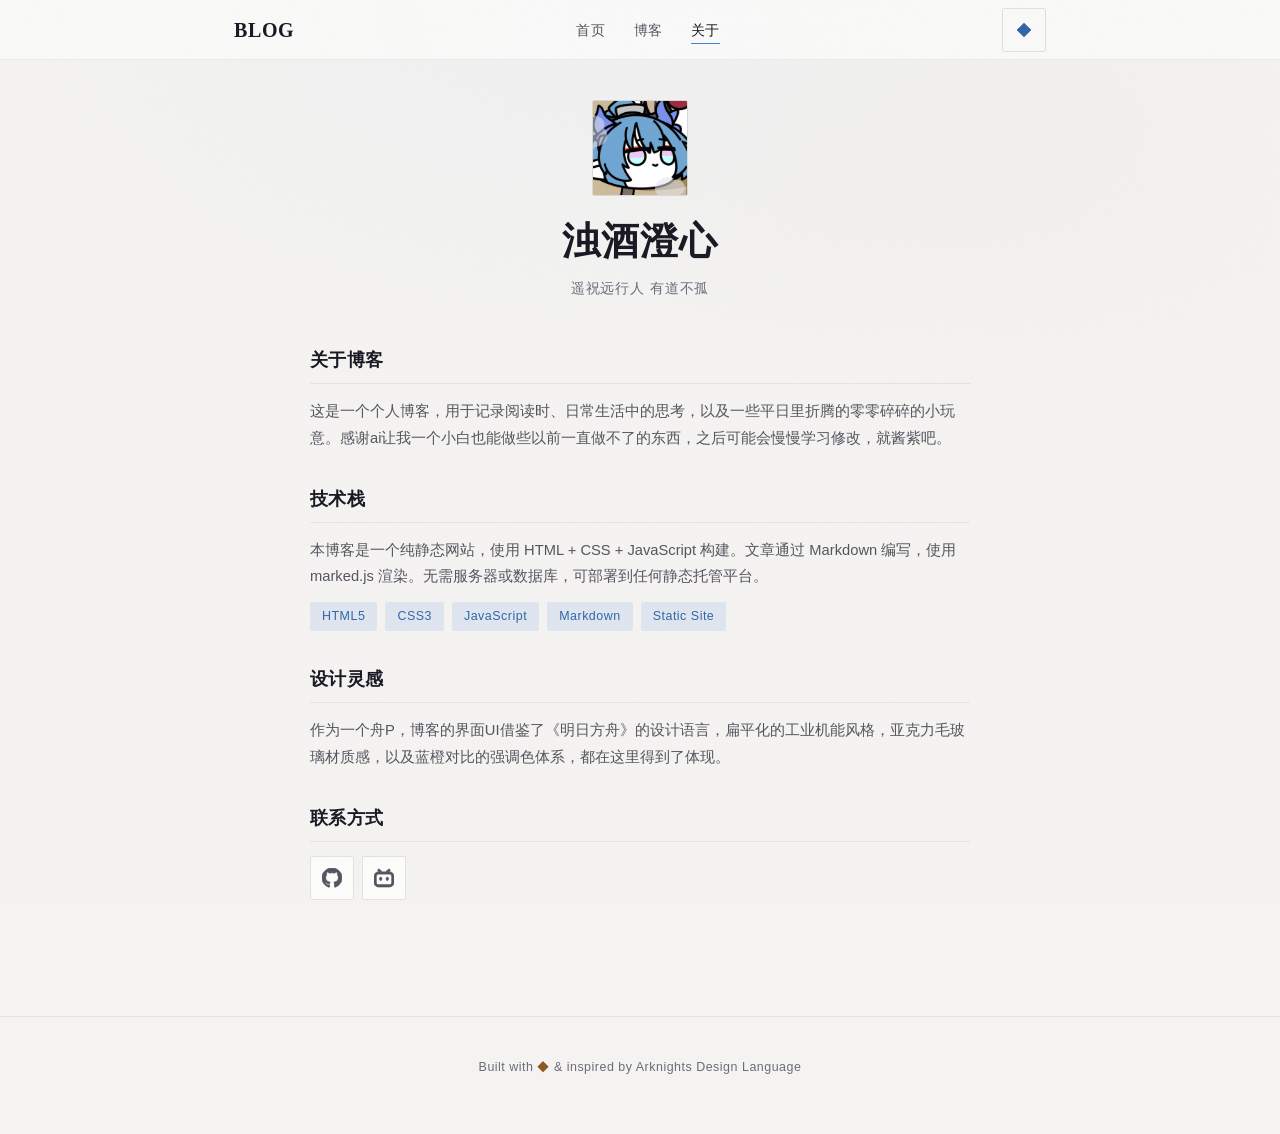
==== commit c5c149bc: "Remove 友链 from navigation — not ready for public visibility Co-Authored-By: Claude Opus 4.7 <noreply" ====
--- a/about.html
+++ b/about.html
@@ -24,7 +24,7 @@
       <ul class="nav-links">
         <li><a href="index.html">首页</a></li>
         <li><a href="blog.html">博客</a></li>
-        <li><a href="links.html">友链</a></li>
+
         <li><a href="about.html" class="active">关于</a></li>
       </ul>
       <button class="nav-toggle" id="nav-toggle" aria-label="菜单" aria-expanded="false">
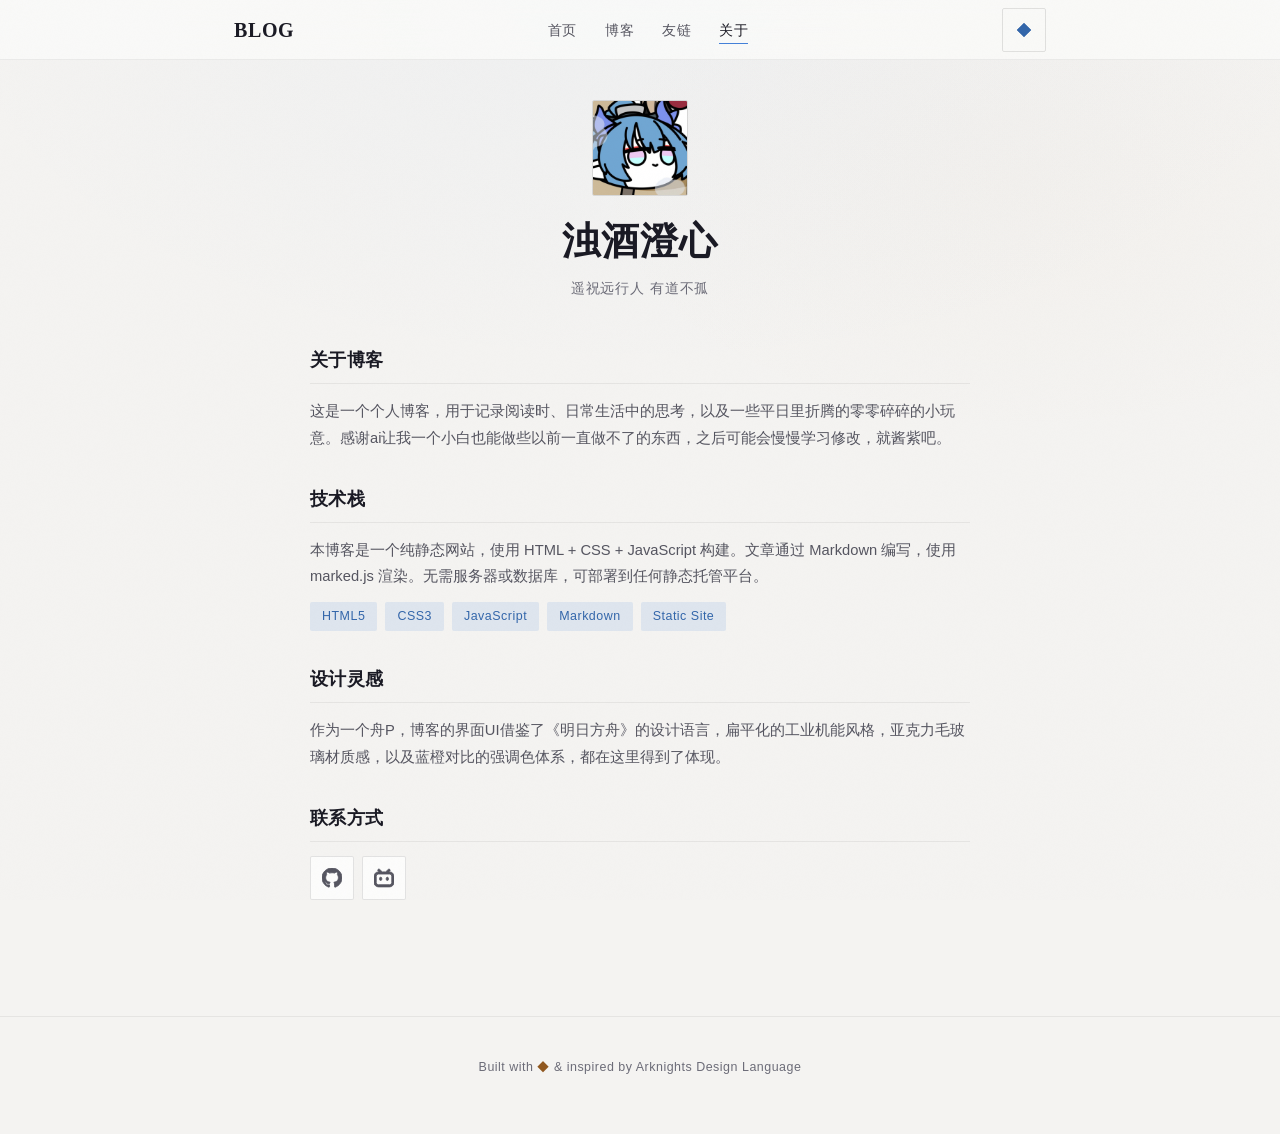
==== commit 9baee867: "Restore 友链 navigation link on all pages Co-Authored-By: Claude Opus 4.7 <noreply@anthropic.com>" ====
--- a/about.html
+++ b/about.html
@@ -24,7 +24,7 @@
       <ul class="nav-links">
         <li><a href="index.html">首页</a></li>
         <li><a href="blog.html">博客</a></li>
-
+        <li><a href="links.html">友链</a></li>
         <li><a href="about.html" class="active">关于</a></li>
       </ul>
       <button class="nav-toggle" id="nav-toggle" aria-label="菜单" aria-expanded="false">
